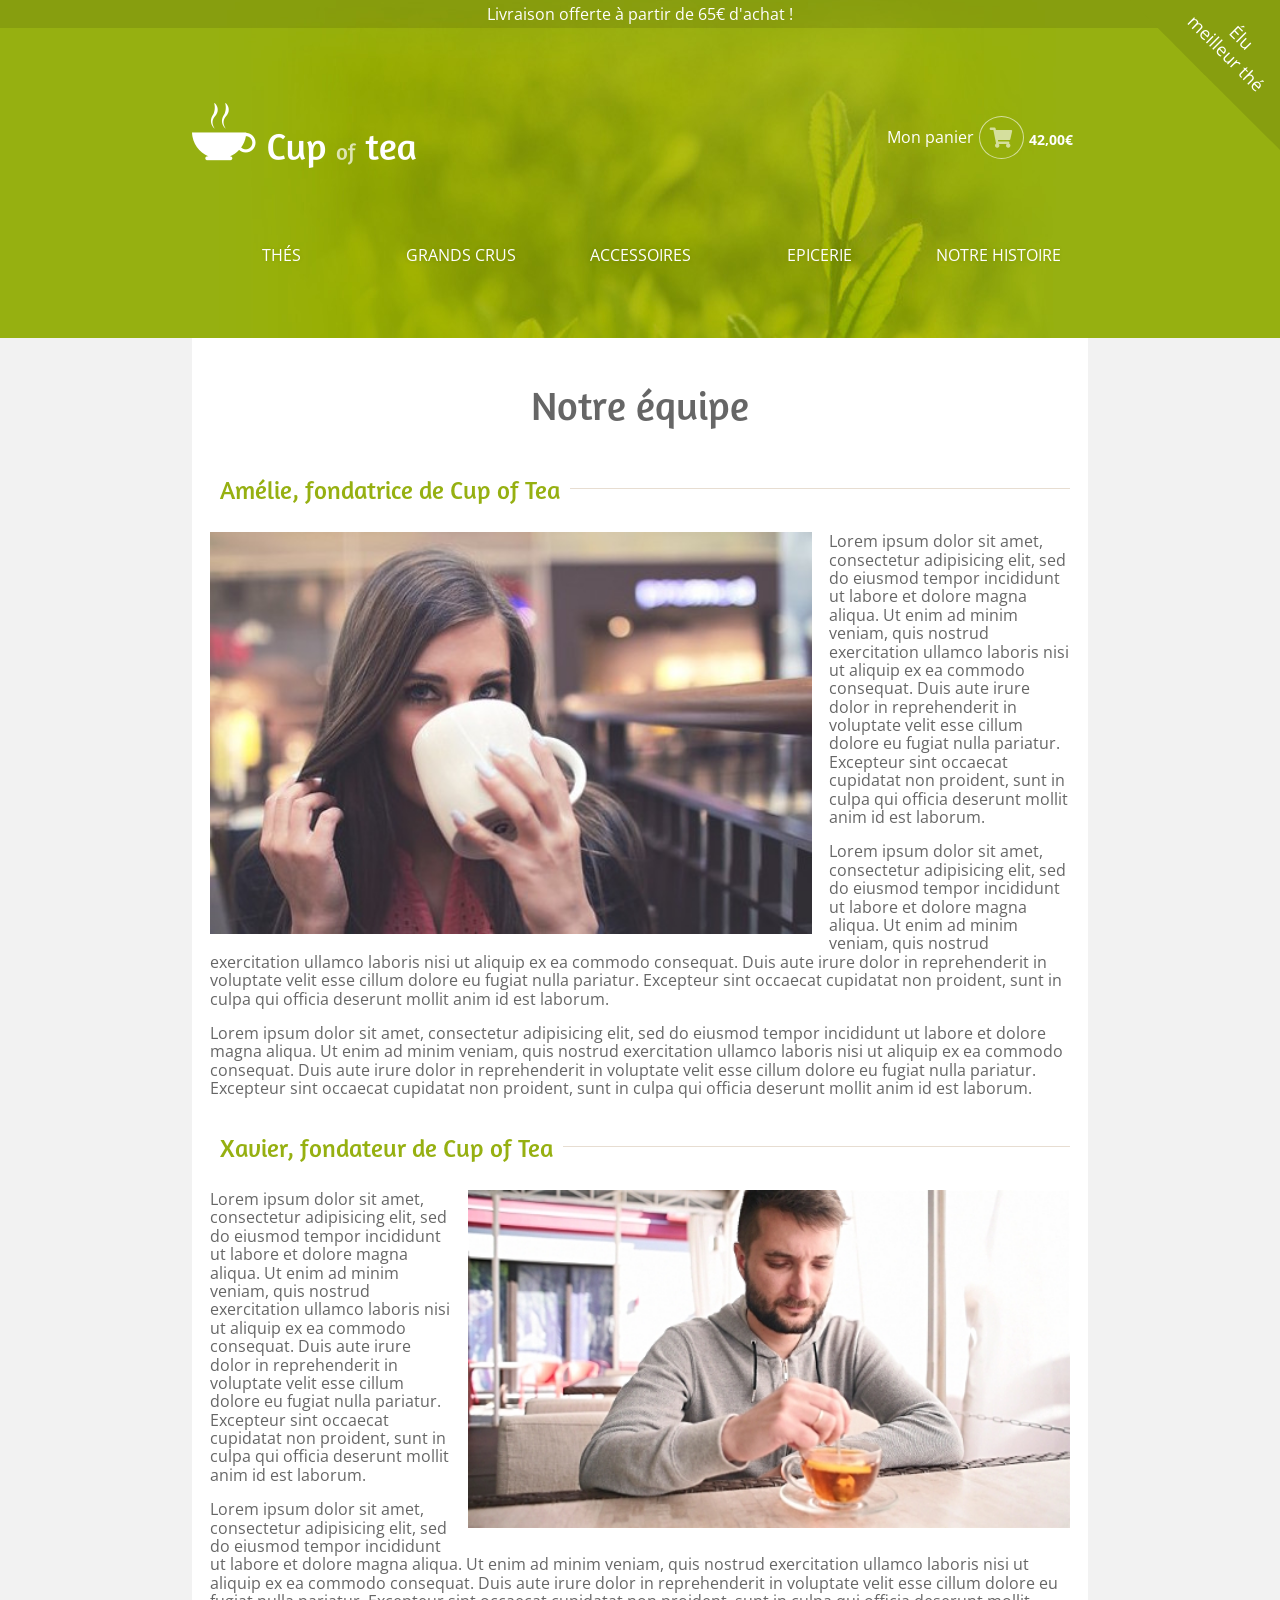
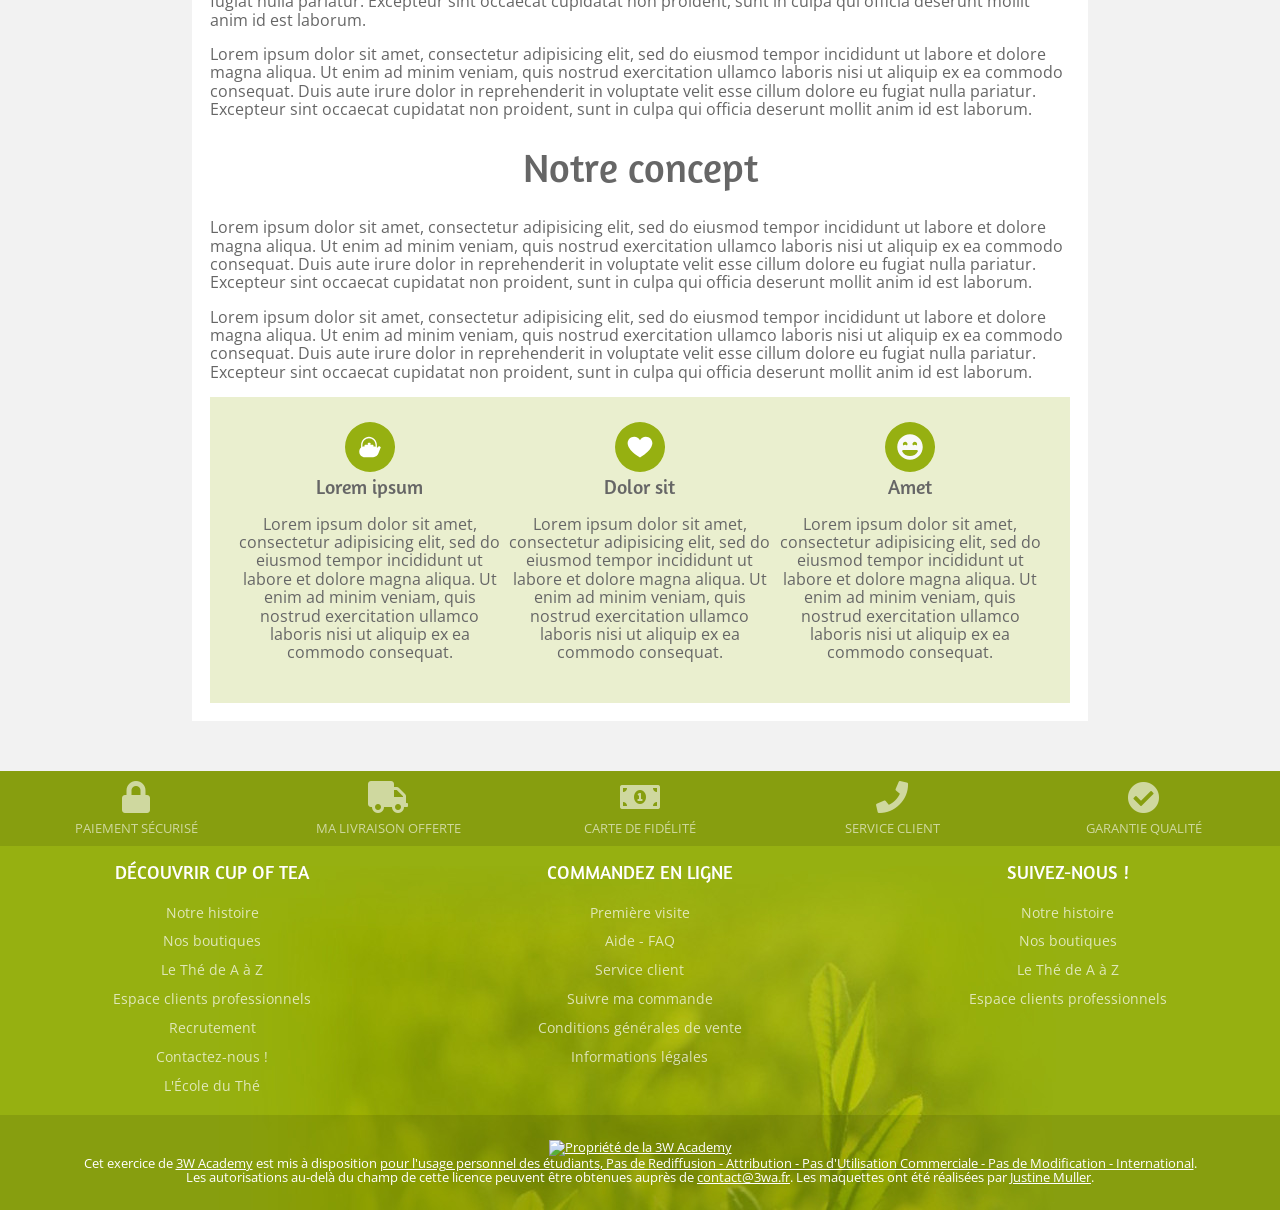
==== about.html @ c0cfb511 "first commit" ====
<!doctype html>
<html lang="fr">
<head>
    <meta charset="UTF-8">
    <meta name="viewport" content="width=device-width, initial-scale=1.0">
    <link rel="preconnect" href="https://fonts.googleapis.com">
    <link rel="preconnect" href="https://fonts.gstatic.com" crossorigin>
    <link href="https://fonts.googleapis.com/css2?family=Open+Sans&display=swap" rel="stylesheet">
    <link rel="stylesheet" href="fontawesome/css/all.css" type="text/css" />
    <link rel="stylesheet" href="css/normalize.css" type="text/css" />
    <link rel="stylesheet" href="css/style.css" type="text/css" />
    
    <title>Cup of tea</title>
</head>
<body>
    <!--HEADER-->
	<header>
		<img class="ribbon" src="img/ribbon.svg" alt="élu meilleur thé en 2016" />
		<p id="topbar">Livraison offerte à partir de 65€ d'achat !</p>
		<section id="logo" class="container">
			<a href="index.html">
				<img src="img/logo.png" alt="Logo de Cup of Tea" />
			</a>
			<section id="cart">
				<span>Mon panier</span>
				<strong>42,00€</strong>
			</section>
		</section>
		<nav class="container">
			<a href="listing-product.html">Thés</a>
			<a href="#">Grands crus</a>
			<a href="#">Accessoires</a>
			<a href="#">Epicerie</a>
			<a href="about.html">Notre histoire</a>
		</nav>
	</header>
	<main class="container">
	    <section id="presentation">
			<h1>Notre équipe</h1>
			<article class="clear">
				<h2><span>Amélie, fondatrice de Cup of Tea</span></h2>
				<img class="left" src="img/amelie.jpg" alt="Photo d'Amélie" />
				<p>Lorem ipsum dolor sit amet, consectetur adipisicing elit, sed do eiusmod tempor incididunt ut labore et dolore magna aliqua. Ut enim ad minim veniam, quis nostrud exercitation ullamco laboris nisi ut aliquip ex ea commodo consequat. Duis aute irure dolor in reprehenderit in voluptate velit esse cillum dolore eu fugiat nulla pariatur. Excepteur sint occaecat cupidatat non proident, sunt in culpa qui officia deserunt mollit anim id est laborum.</p>
				<p>Lorem ipsum dolor sit amet, consectetur adipisicing elit, sed do eiusmod tempor incididunt ut labore et dolore magna aliqua. Ut enim ad minim veniam, quis nostrud exercitation ullamco laboris nisi ut aliquip ex ea commodo consequat. Duis aute irure dolor in reprehenderit in voluptate velit esse cillum dolore eu fugiat nulla pariatur. Excepteur sint occaecat cupidatat non proident, sunt in culpa qui officia deserunt mollit anim id est laborum.</p>
				<p>Lorem ipsum dolor sit amet, consectetur adipisicing elit, sed do eiusmod tempor incididunt ut labore et dolore magna aliqua. Ut enim ad minim veniam, quis nostrud exercitation ullamco laboris nisi ut aliquip ex ea commodo consequat. Duis aute irure dolor in reprehenderit in voluptate velit esse cillum dolore eu fugiat nulla pariatur. Excepteur sint occaecat cupidatat non proident, sunt in culpa qui officia deserunt mollit anim id est laborum.</p>
			</article>
			
			<article class="clear">
				<h2><span>Xavier, fondateur de Cup of Tea</span></h2>
				<img class="right" src="img/xavier.jpg" alt="Photo de Xavier" />
				<p>Lorem ipsum dolor sit amet, consectetur adipisicing elit, sed do eiusmod tempor incididunt ut labore et dolore magna aliqua. Ut enim ad minim veniam, quis nostrud exercitation ullamco laboris nisi ut aliquip ex ea commodo consequat. Duis aute irure dolor in reprehenderit in voluptate velit esse cillum dolore eu fugiat nulla pariatur. Excepteur sint occaecat cupidatat non proident, sunt in culpa qui officia deserunt mollit anim id est laborum.</p>
				<p>Lorem ipsum dolor sit amet, consectetur adipisicing elit, sed do eiusmod tempor incididunt ut labore et dolore magna aliqua. Ut enim ad minim veniam, quis nostrud exercitation ullamco laboris nisi ut aliquip ex ea commodo consequat. Duis aute irure dolor in reprehenderit in voluptate velit esse cillum dolore eu fugiat nulla pariatur. Excepteur sint occaecat cupidatat non proident, sunt in culpa qui officia deserunt mollit anim id est laborum.</p>
				<p>Lorem ipsum dolor sit amet, consectetur adipisicing elit, sed do eiusmod tempor incididunt ut labore et dolore magna aliqua. Ut enim ad minim veniam, quis nostrud exercitation ullamco laboris nisi ut aliquip ex ea commodo consequat. Duis aute irure dolor in reprehenderit in voluptate velit esse cillum dolore eu fugiat nulla pariatur. Excepteur sint occaecat cupidatat non proident, sunt in culpa qui officia deserunt mollit anim id est laborum.</p>
				<h1>Notre concept</h1>
				<p>Lorem ipsum dolor sit amet, consectetur adipisicing elit, sed do eiusmod tempor incididunt ut labore et dolore magna aliqua. Ut enim ad minim veniam, quis nostrud exercitation ullamco laboris nisi ut aliquip ex ea commodo consequat. Duis aute irure dolor in reprehenderit in voluptate velit esse cillum dolore eu fugiat nulla pariatur. Excepteur sint occaecat cupidatat non proident, sunt in culpa qui officia deserunt mollit anim id est laborum.</p>
				<p>Lorem ipsum dolor sit amet, consectetur adipisicing elit, sed do eiusmod tempor incididunt ut labore et dolore magna aliqua. Ut enim ad minim veniam, quis nostrud exercitation ullamco laboris nisi ut aliquip ex ea commodo consequat. Duis aute irure dolor in reprehenderit in voluptate velit esse cillum dolore eu fugiat nulla pariatur. Excepteur sint occaecat cupidatat non proident, sunt in culpa qui officia deserunt mollit anim id est laborum.</p>
			</article>
			<section id="column">
				<article>
					<img src="img/concept/1.svg" alt="" />
					<h3>Lorem ipsum</h3>
					<p>Lorem ipsum dolor sit amet, consectetur adipisicing elit, sed do eiusmod tempor incididunt ut labore et dolore magna aliqua. Ut enim ad minim veniam, quis nostrud exercitation ullamco laboris nisi ut aliquip ex ea commodo consequat.</p>
				</article>
				<article>
					<img src="img/concept/2.svg" alt="" />
					<h3>Dolor sit</h3>
					<p>Lorem ipsum dolor sit amet, consectetur adipisicing elit, sed do eiusmod tempor incididunt ut labore et dolore magna aliqua. Ut enim ad minim veniam, quis nostrud exercitation ullamco laboris nisi ut aliquip ex ea commodo consequat.</p>
				</article>
				<article>
					<img src="img/concept/3.svg" alt="" />
					<h3>Amet</h3>
					<p>Lorem ipsum dolor sit amet, consectetur adipisicing elit, sed do eiusmod tempor incididunt ut labore et dolore magna aliqua. Ut enim ad minim veniam, quis nostrud exercitation ullamco laboris nisi ut aliquip ex ea commodo consequat.</p>
				</article>
				
			</section>
		</section>
	</main>
	<!--FOOTER-->
	<footer>
		<section id="info">
			<article>
				<i class="fa fa-lock"></i>
				<small>Paiement sécurisé</small>
			</article>
			<article>
				<i class="fa fa-truck"></i>
				<small>Ma livraison offerte</small>
			</article>
			<article>
				<i class="fas fa-money-bill-alt"></i>
				<small>Carte de fidélité</small>
			</article>
			<article>
				<i class="fa fa-phone"></i>
				<small>Service client</small>
			</article>
			<article>
				<i class="fa fa-check-circle"></i>
				<small>Garantie qualité</small>
			</article>
		</section>
		<section id="bottombar">
			<article>
				<h2>Découvrir Cup of Tea</h2>
				<ul>
					<li>Notre histoire</li>
	    			<li>Nos boutiques</li>
	    			<li>Le Thé de A à Z</li>
	    			<li>Espace clients professionnels</li>
	    			<li>Recrutement</li>
	    			<li>Contactez-nous !</li>
	    			<li>L'École du Thé</li>
				</ul>
			</article>
			<article>
				<h2>Commandez en ligne</h2>
				<ul>
					<li>Première visite</li>
	    			<li>Aide - FAQ</li>
	    			<li>Service client</li>
	    			<li>Suivre ma commande</li>
	    			<li>Conditions générales de vente</li>
	    			<li>Informations légales</li>
				</ul>
			</article>
			<article>
				<h2>Suivez-nous !</h2>
				<ul>
					<li>Notre histoire</li>
	    			<li>Nos boutiques</li>
	    			<li>Le Thé de A à Z</li>
	    			<li>Espace clients professionnels</li>
				</ul>
			</article>
		</section>
		<small id="licence">
			   <a rel="license" href="https://3wa.fr/propriete-materiel-pedagogique/"><img alt="Propriété de la 3W Academy" style="border-width:0" src="https://3wa.fr/wp-content/themes/3wa2015/img/logos/big.png" /></a><br /><span>Cet exercice</span> de <a href="https://3wa.fr">3W Academy</a> est mis à disposition <a rel="license" href="https://3wa.fr/propriete-materiel-pedagogique/">pour l'usage personnel des étudiants, Pas de Rediffusion - Attribution - Pas d'Utilisation Commerciale - Pas de Modification - International</a>.<br />Les autorisations au-delà du champ de cette licence peuvent être obtenues auprès de <a href="mailto:contact@3wa.fr" rel="cc:morePermissions">contact@3wa.fr</a>. Les maquettes ont été réalisées par <a href="http://www.justine-muller.fr">Justine Muller</a>.
		</small>
	</footer>
</body>
</html>
---- css/style.css ----
/* FONT FACE */
@font-face {
	font-family: "Amaranth";
	src: url("../fonts/amaranth.otf");
}

/*GLOBAL */
html {font-size: 62.5%}

body {
	font-family: "Open Sans", Arial, sans-serif;
	background-color: #F2F2F2;
	color: #666;
	font-size: 1.6rem;
}

img {
	max-width: 100%;
	height: auto;
}

a {
	color: #96B011;
}

a:hover {
	color: #B09067;
}

main h1 {
	font-family: "Amaranth";
	font-weight: normal;
	font-size: 4rem;
	text-align: center;
}
main h2 {
	font-family: "Amaranth";
	font-weight: normal;
	font-size: 2.5rem;
	color: #96B011;
}

main h2:after {
	content: "";
	display: block;
	border-top: 1px solid rgba(176,144,103,0.3);
	margin-top: -17px;
}

main h2 span {
	background-color: white;
	padding: 10px;
}

main h3 {
	font-family: "Amaranth";
	font-weight: normal;
	font-size: 2rem;
	color: #666;
	margin: 0;
}

.btn {
	background-color: #B09067;
	color: white;
	text-transform: uppercase;
	letter-spacing: 2px;
	padding: 15px 20px;
	margin: 10px 0;
	text-align: center;
}

.btn:hover {
	background-color: rgba(176,144,103,0.75);
	color: white;
}
.clear {
    overflow: auto;
}

/* HEADER */
#topbar {
	background-color: rgba(0,0,0,0.1);
	padding: 5px;
	margin: 0;
	color: white;
	text-align: center;
}

header {
	background-image: url(../img/bg.jpg);
	background-repeat: no-repeat;
	background-position: center bottom;
	background-color: #96B011;
	color: white;
	padding-bottom: 5%;
}

#cart {
	text-align: center;
	margin-top: 25px;
	padding: 15px 15px 15px 5px;
	position: fixed;
	left: 0;
	top: 25px;
	z-index: 10000;
	background-color: #96B011;
	border-radius: 0 50px 50px 0;
	-webkit-box-shadow: 1px 1px 5px rgba(0, 0, 0, 0.1);
	        box-shadow: 1px 1px 5px rgba(0, 0, 0, 0.1);
}

#cart span {
	display: none;
}

#cart strong::before {
	font-size: 1.6rem;
	content: "\f07a";
	font-family: "Font Awesome 5 Free";
	opacity: 0.6;
	padding: 10px;
	margin: 0 5px;
	border: 1px solid white;
	border-radius: 50%
}

#cart strong {
    
	font-size: 1.4rem;
	
}

#logo {
	margin-top: 75px;
	text-align: center;
}


.ribbon, #cart p::before, #noel, #slider {
	display: none;
}

header nav {
    display: flex;
    flex-direction: column;
    margin-top: 5%;
}

header nav a {
    text-decoration: none;
    text-transform: uppercase;
	color: white;
	padding: 10px 15px;
	text-shadow: 0 0 5px rgba(0, 0, 0, 0.1);
	width: 100%;
	text-align: center;
}

header nav a:hover {
	background-color: rgba(255, 255, 255, 0.2);
	color: white;
}


/*MAIN HOME*/
#categorie, #tea{
    padding: 5% 1%;
    text-align: center;
}
#categorie {
    background-color: white;
    display: flex;
    flex-wrap: wrap;
    justify-content: center;
}
#categorie h2{
    width: 100%;
}

#categorie a {
    text-align: center;
    width: 50%;
}

#categorie:hover > a {
	-webkit-transition: all 0.2s ease 0s;
	transition: all 0.2s ease 0s;
	opacity: 0.5;
}

#categorie:hover > a:hover {
	-webkit-transition: all 0.2s ease 0s;
	transition: all 0.2s ease 0s;
	opacity: 1;
}

#tea{
    background-color: white !important;
    margin-top: 5%;
}
#tea article{
    padding: 5% 0;
}
.price strong {
	display: block;
	font-family: "Amaranth";
	font-size: 2.4rem;
	font-weight: normal;
}

.price {
    padding: 5% 0;
}

/* MAIN ABOUT */

#presentation {
	background-color: white;
	padding: 2%;
}

#column {
    text-align: center;
	padding: 25px;
	background-color: rgba(150, 176, 17, 0.2);
}

/* MAIN LISTING PRODUCT */
.tea {
	background-color: white;
	padding: 25px;
	margin: 25px 0;
}
.tea>img{
    display: none;
}
.tea article{
    text-align: center;
    padding: 5% 2%;
}
.tea article a{
    text-decoration: none;
}

/* MAIN PRODUCT */

#product {
	background-color: white;
	padding: 5% 2%;
}

#product-detail h1 {
	margin: 0;
	font-size: 3rem;
}

#product-detail h2 {
	margin: 0;
	color: #999;
}

#product-detail h2::after {
	display: none;
}

#product-detail p {
	font-style: italic;
}

#product-name {
    text-align: center;
}
#rating {
	text-align: center;
	color: #999;
	font-size: 2.5rem;
}

#rating a {
	display: block;
	font-size: 1.6rem;
}
.gold {
	color: #FFDC0F;
}

.price{
    text-align: center;
}

#product-quantity select {
	width: 300px;
	padding: 5px;
}

.price h3 {
	font-family: "Amaranth";
	font-weight: normal;
	font-size: 4rem;
	margin-top: 0;
}

.price a {
    display: block;
    text-decoration: none;
}

#wishlist::before {
	content: "\F004";
	font-family: "Font Awesome 5 Free";
	margin: 5px;
	color: #E7877A;
}

#product-description p strong{
    font-style: normal;
    font-weight: bold;
    color: black;
}


/*FOOTER*/
footer {
	margin-top: 50px;
	background-image: url(../img/bg.jpg);
	background-repeat: no-repeat;
	background-position: center bottom;
	background-color: #96B011;
	color: white;
	text-align: center;
}

#info {
	background-color: rgba(0,0,0,0.1);
	color: rgba(255, 255, 255, 0.6);
	text-transform: uppercase;
	padding: 10px;
	display: flex;
	flex-wrap: wrap;
	justify-content: center;
}


#info article {
    width: 50%;
	cursor: pointer;
	-webkit-transition: all 0.2s ease 0s;
	transition: all 0.2s ease 0s;
}

#info article:hover {
	color: white;
	-webkit-transition: all 0.2s ease 0s;
	transition: all 0.2s ease 0s;
}

#info i {
	display: block;
	text-align: center;
	font-size: 2em;
	padding-bottom: 5px;
}

#bottombar article {
    font-size: 0.9em;
}

#bottombar article h2 {
	font-weight: normal;
	font-size: 1.3em;
	font-family: "Amaranth", sans-serif;
	text-transform: uppercase;
}

#bottombar ul {
	padding: 0;
}

#bottombar article ul li {
	list-style-type: none;
	line-height: 2;
	opacity: 0.7;
	-webkit-transition: all 0.2s ease 0s;
	transition: all 0.2s ease 0s;
	cursor: pointer;

}

#bottombar article ul li:hover {
	opacity: 1;
	-webkit-transition: all 0.2s ease 0s;
	transition: all 0.2s ease 0s;
}

#licence {
	display: block;
	text-align: center;
	background-color: rgba(0,0,0,0.1);
	padding: 25px;
}

#licence a {
	color: white;
}

#licence img {
	width: 50px;
}


@media screen and (min-width: 720px){
    
    /*HEADER*/
    header{
        position: relative;
    }
    .ribbon, #cart p::before, #cart span, #noel, #slider {
    	display: block;
    }
    
    .ribbon {
		width: 70px;
	}

	header .container{
		padding: 0 25px;
	}
	
	#cart strong::before {
	    font-size: 2rem;
    }
    #cart p {
	    margin: 0;
    }
    
    .ribbon {
    	width: 150px;
    	position: absolute;
    	right: 0;
    	top:0;
    }
    
    #logo{
        display: flex;
        justify-content: space-between;
    }
    
    header nav{
        flex-direction: row;
        justify-content: space-between;
    }
    
    #cart{
        position: inherit;
        text-align: right;
        display: flex;
        justify-content: space-between;
        align-items: center;
        border: none;
        background-color: transparent;
        box-shadow: none;
        margin-top: 0;
    }
    
    /* MAIN HOME*/
    #slider {
    	margin-top: 25px;
    }
    
    .flexslider {
    	border: 2px solid white;
    }
    
    #noel {
    	text-align: center;
    }
    
    #noel h1 {
    	color: #96B011;
    }
    
    #noel small {
    	font-size: 1.2rem;
    }
    /* MAIN ABOUT */
    #presentation h2 {
        margin-bottom: 5%;
    }
    .left, .right{
        width: 70%;
    }
    .left{
        float: left;
        margin: 0 2% 0 0;
    }
    .right{
        float: right;
        margin: 0 0 2% 2%;
    } 
    
    /* MAIN PRODUCT */
    #product-detail{
        display: flex;
        justify-content: space-between;
    }
    
    #product-quantity{
        display: flex;
        justify-content: space-between;
    }
    #product-quantity h3, #wishlist{
        text-align: right;
    }
    /* FOOTER */
    #info article {
        width: 20%;
    }
    
    #bottombar{
        display: flex;
        justify-content: space-around;
    }
}


@media screen and (min-width: 1024px){
    
    .container{
        width: 70%;
        margin: 0 auto;
    }
    
    header nav{
        margin-top: 5% !important;
    }
    header nav a{
        width: 100%;
    }
    
    #categorie a {
        width: 20%;
    }
    
    #tea {
        padding: 0 2%;
        display: flex;
        justify-content: space-between;
    }
    
    /* MAIN ABOUT */
    
    #column{
        display: flex;
        flex-direction: row;
        justify-content: space-around;
        flex-wrap: wrap;
    }
    
    #column article {
        width: 33%;
    }
    
    /* MAIN LISTING */
    
    .tea>img{
        display: block;
    }
    .listing-product {
        display: flex;
        flex-direction: row;
        justify-content: space-between;
        flex-wrap: wrap;
    }
 
    .listing-product article{
        width: 25%;
    }
}
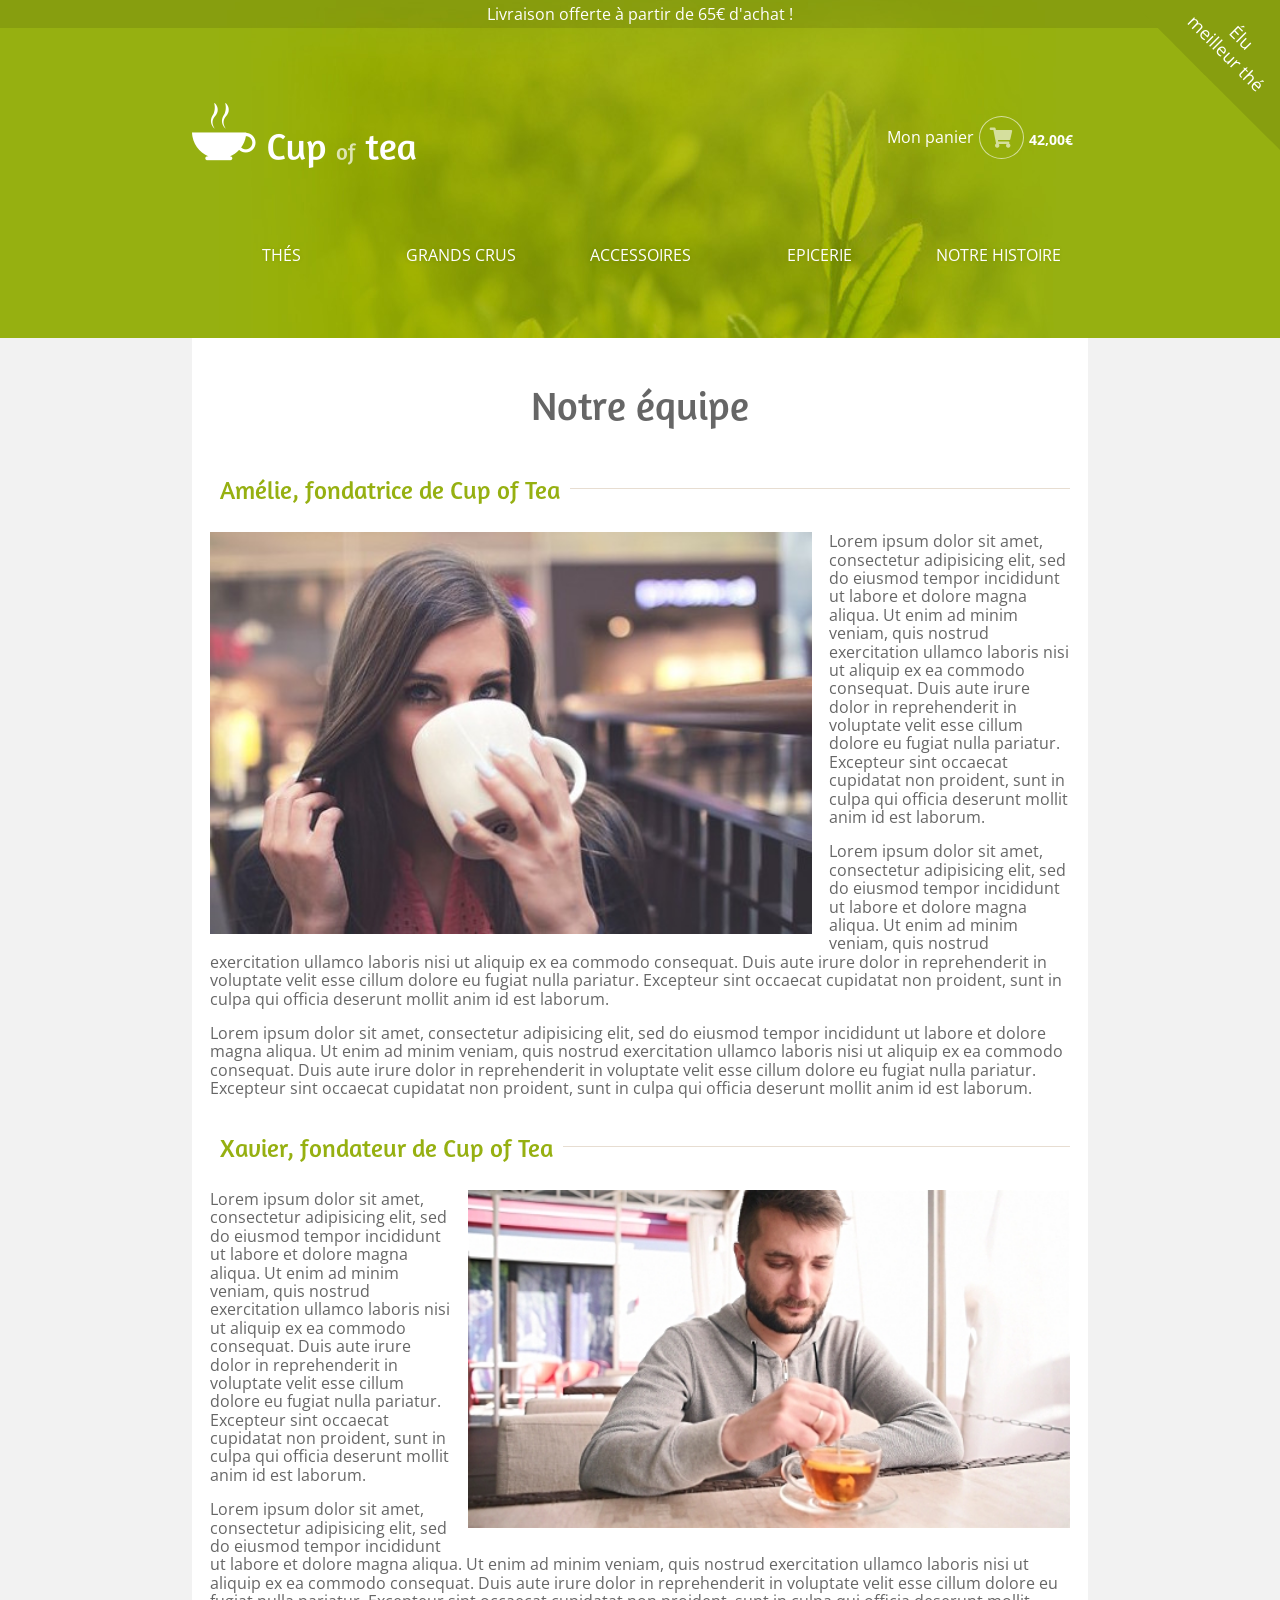
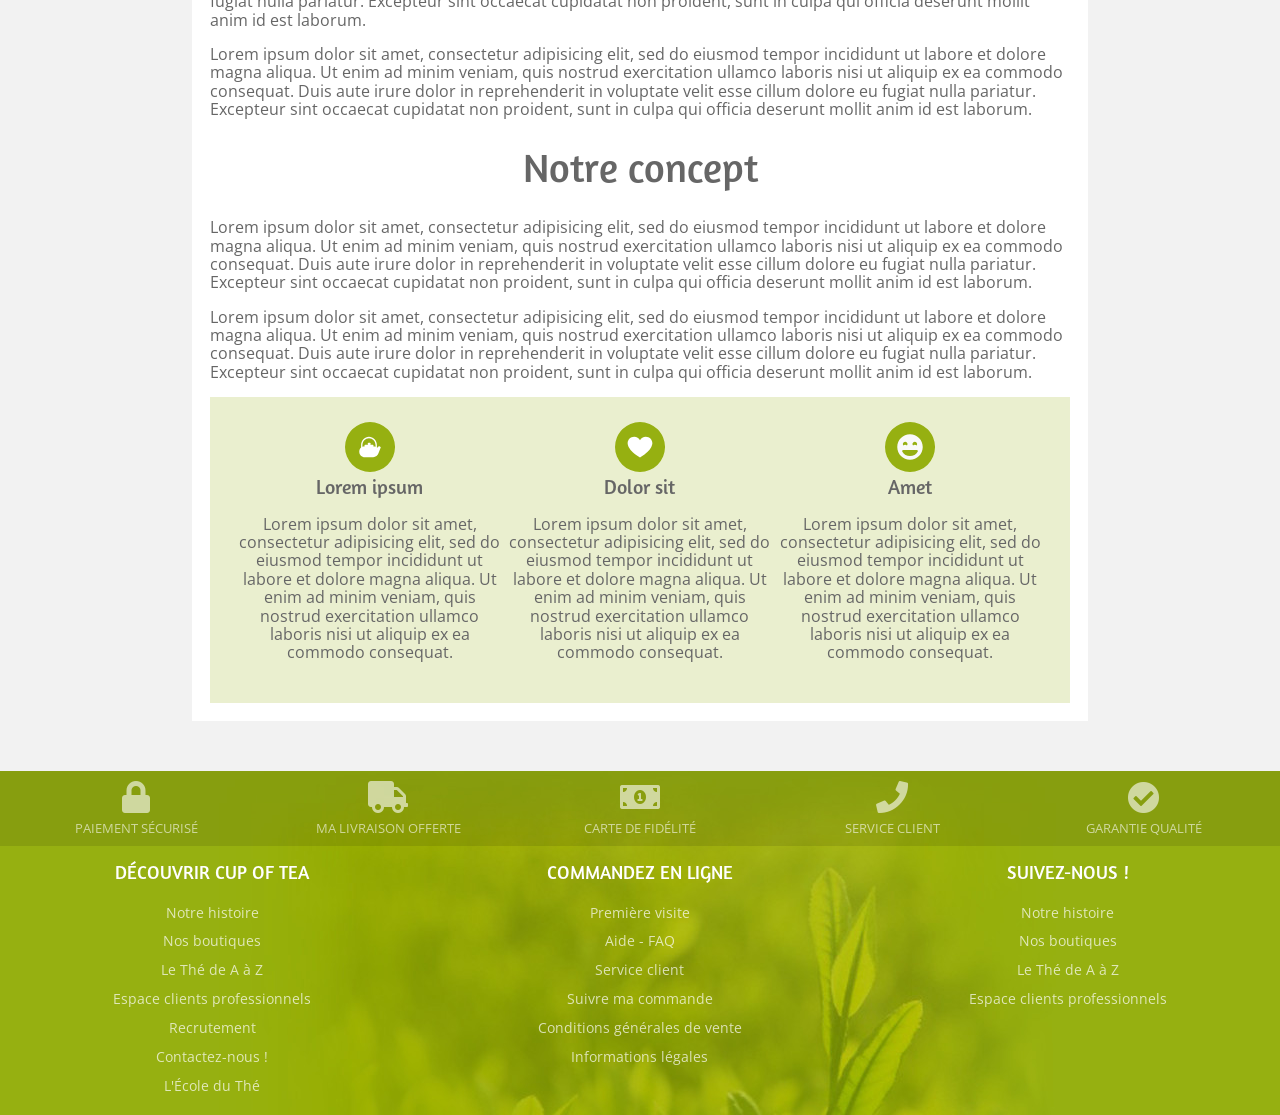
==== commit 648f1168: "first commit" ====
--- a/about.html
+++ b/about.html
@@ -133,9 +133,6 @@
 				</ul>
 			</article>
 		</section>
-		<small id="licence">
-			   <a rel="license" href="https://3wa.fr/propriete-materiel-pedagogique/"><img alt="Propriété de la 3W Academy" style="border-width:0" src="https://3wa.fr/wp-content/themes/3wa2015/img/logos/big.png" /></a><br /><span>Cet exercice</span> de <a href="https://3wa.fr">3W Academy</a> est mis à disposition <a rel="license" href="https://3wa.fr/propriete-materiel-pedagogique/">pour l'usage personnel des étudiants, Pas de Rediffusion - Attribution - Pas d'Utilisation Commerciale - Pas de Modification - International</a>.<br />Les autorisations au-delà du champ de cette licence peuvent être obtenues auprès de <a href="mailto:contact@3wa.fr" rel="cc:morePermissions">contact@3wa.fr</a>. Les maquettes ont été réalisées par <a href="http://www.justine-muller.fr">Justine Muller</a>.
-		</small>
 	</footer>
 </body>
 </html>
